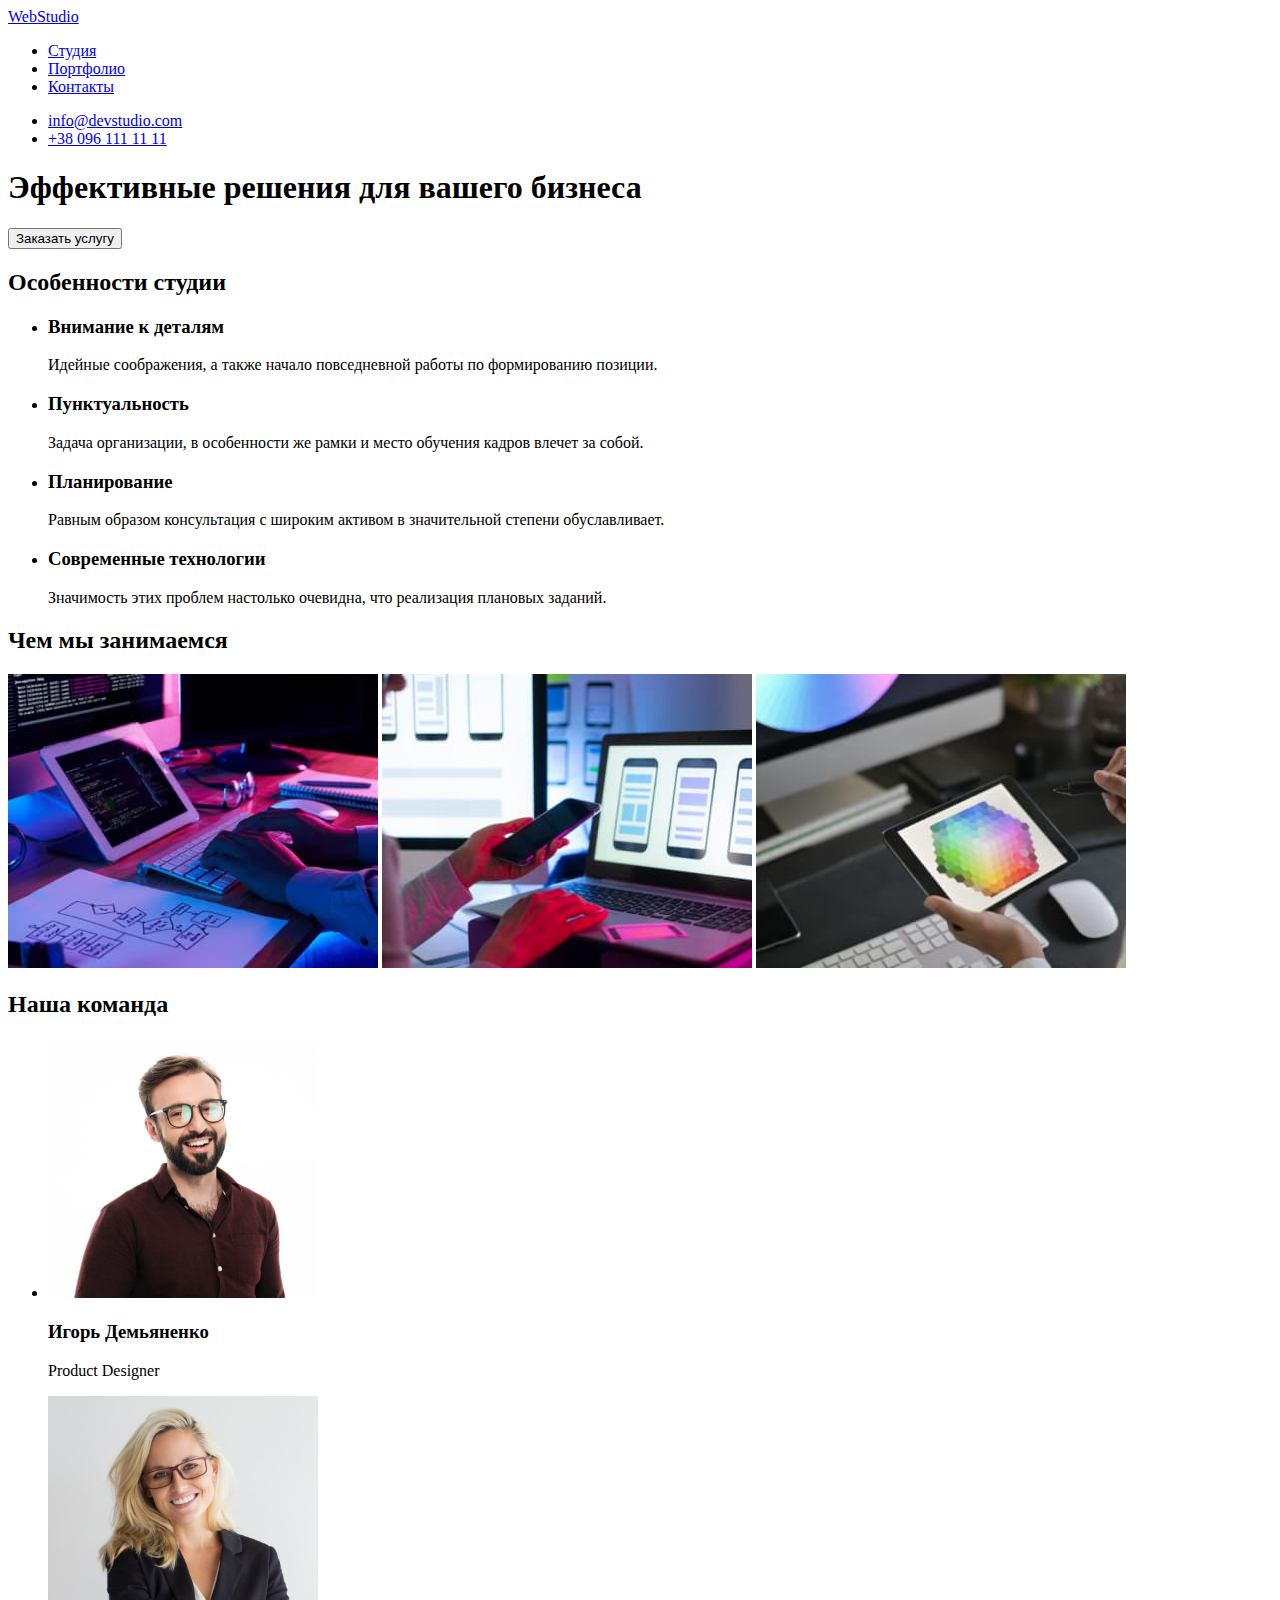
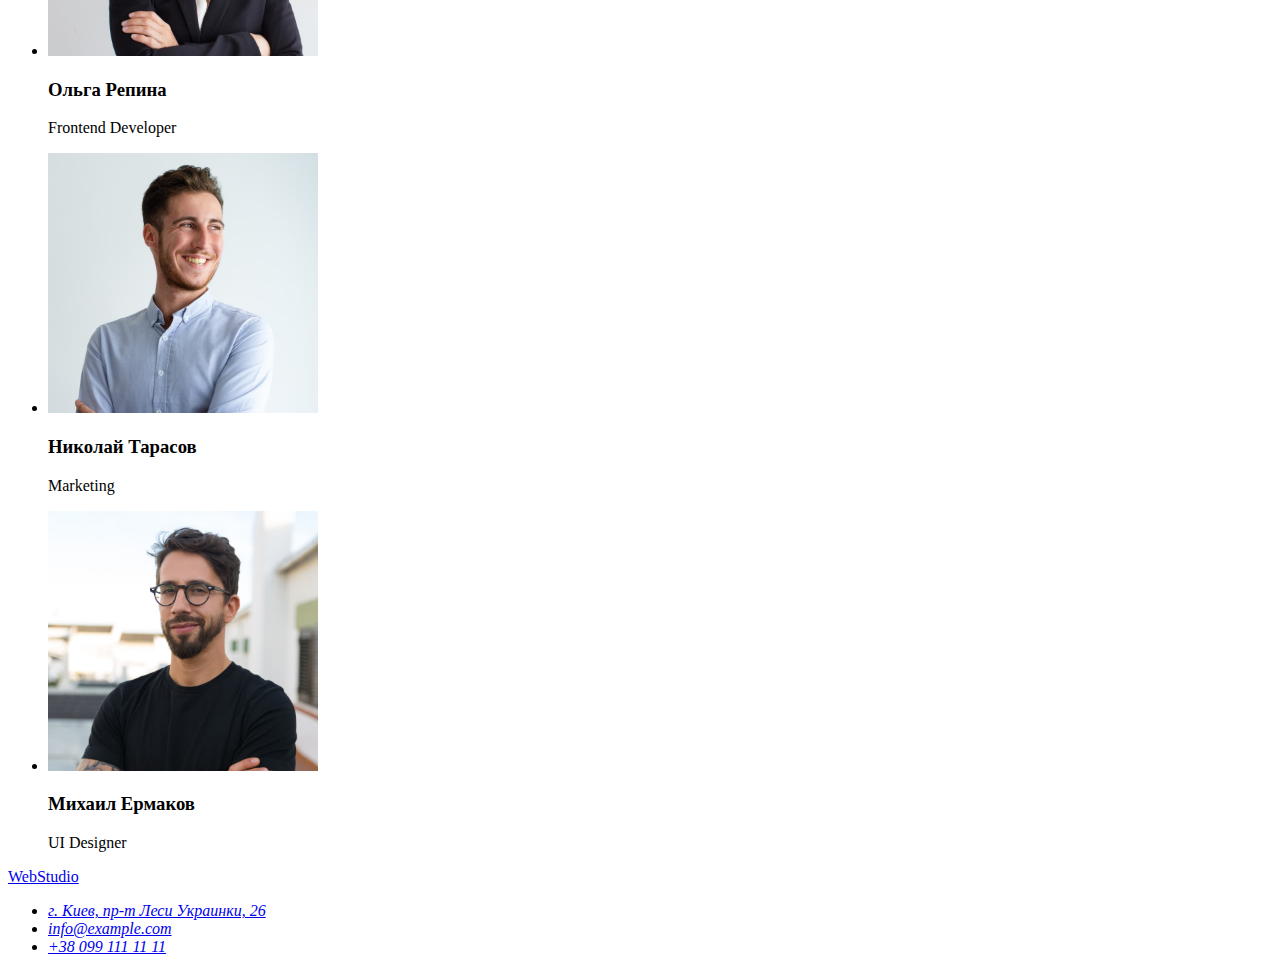
==== index.html @ e7aa75b1 "Initial commit" ====
<!DOCTYPE html>
<html lang="ru">
  <head>
    <meta charset="UTF-8" />
    <meta http-equiv="X-UA-Compatible" content="IE=edge" />
    <meta name="viewport" content="width=device-width, initial-scale=1.0" />
    <title>WebStudio</title>
  </head>
  <body>
    <!-- Шапка -->
    <header>
      <nav>
        <a href="./index.html">WebStudio</a>
        <ul>
          <li><a href="#">Студия</a></li>
          <li><a href="#">Портфолио</a></li>
          <li><a href="#">Контакты</a></li>
        </ul>
      </nav>
      <ul>
        <li><a href="mailto:info@devstudio.com">info@devstudio.com</a></li>
        <li><a href="tel:+380961111111">+38 096 111 11 11</a></li>
      </ul>
    </header>

    <!--Унікальний текст-->
    <main>
      <section>
        <h1>Эффективные решения для вашего бизнеса</h1>
        <button type="button">Заказать услугу</button>
      </section>
      <!-- Про особливості студії -->
      <section>
        <h2>Особенности студии</h2>
        <ul>
          <li>
            <h3>Внимание к деталям</h3>
            <p>Идейные соображения, а также начало повседневной работы по формированию позиции.</p>
          </li>
          <li>
            <h3>Пунктуальность</h3>
            <p>
              Задача организации, в особенности же рамки и место обучения кадров влечет за собой.
            </p>
          </li>
          <li>
            <h3>Планирование</h3>
            <p>
              Равным образом консультация с широким активом в значительной степени обуславливает.
            </p>
          </li>
          <li>
            <h3>Современные технологии</h3>
            <p>Значимость этих проблем настолько очевидна, что реализация плановых заданий.</p>
          </li>
        </ul>
      </section>
      <!-- Чим займається компанія -->
      <section>
        <h2>Чем мы занимаемся</h2>
        <img
          src="./images/img_1.jpg"
          alt="Человек занимается кодированием будущего приложения"
          width="370"
        />
        <img
          src="./images/img_2.jpg"
          alt="Дизайнер выбирает оптимальный дизайн и оценивает его качество на девайсе"
          width="370"
        />
        <img
          src="./images/img_3.jpg"
          alt="Графический дизайнер выбирает цвет из цветовой палитры"
          width="370"
        />
      </section>
      <!-- Команда -->
      <section>
        <h2>Наша команда</h2>
        <ul>
          <li>
            <img src="./images/img_4.jpg" alt="Фото Игоря Демяненко" width="270" />
            <h3>Игорь Демьяненко</h3>
            <p>Product Designer</p>
          </li>
          <li>
            <img src="./images/img_5.jpg" alt="Фото Ольги Репиной" width="270" />
            <h3>Ольга Репина</h3>
            <p>Frontend Developer</p>
          </li>
          <li>
            <img src="./images/img_6.jpg" alt="Фото Николая Тарасова" width="270" />
            <h3>Николай Тарасов</h3>
            <p>Marketing</p>
          </li>
          <li>
            <img src="./images/img_7.jpg" alt="Фото Михаила Ермакова" width="270" />
            <h3>Михаил Ермаков</h3>
            <p>UI Designer</p>
          </li>
        </ul>
      </section>
    </main>

    <!-- Підвал -->
    <footer>
      <a href="./index.html">WebStudio</a>
      <address>
        <ul>
          <li>
            <a
              href="https://goo.gl/maps/piqngm7oDQpEDh6u6"
              target="_blank"
              rel="noopener nofollow noreferrer"
              >г. Киев, пр-т Леси Украинки, 26</a
            >
          </li>
          <li><a href="mailto:info@example.com">info@example.com</a></li>
          <li><a href="tel:+380991111111">+38 099 111 11 11</a></li>
        </ul>
      </address>
    </footer>
  </body>
</html>
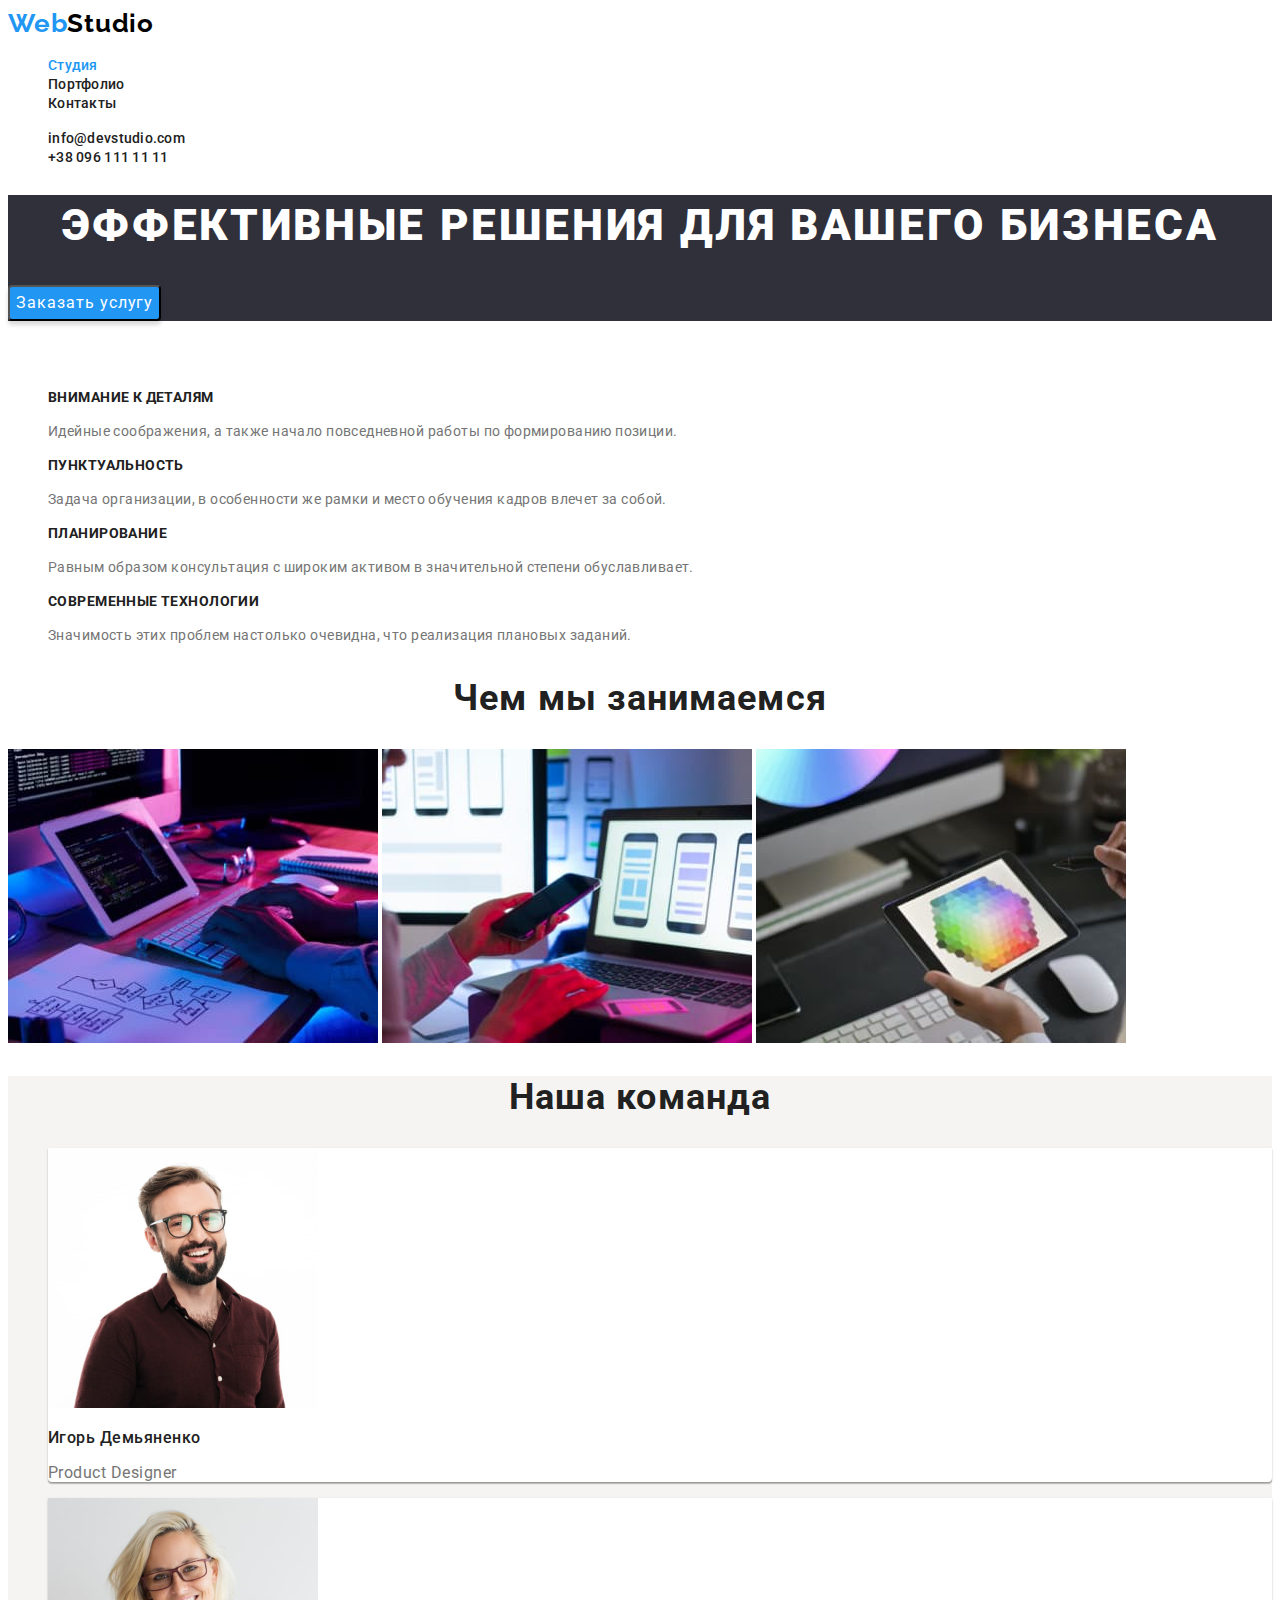
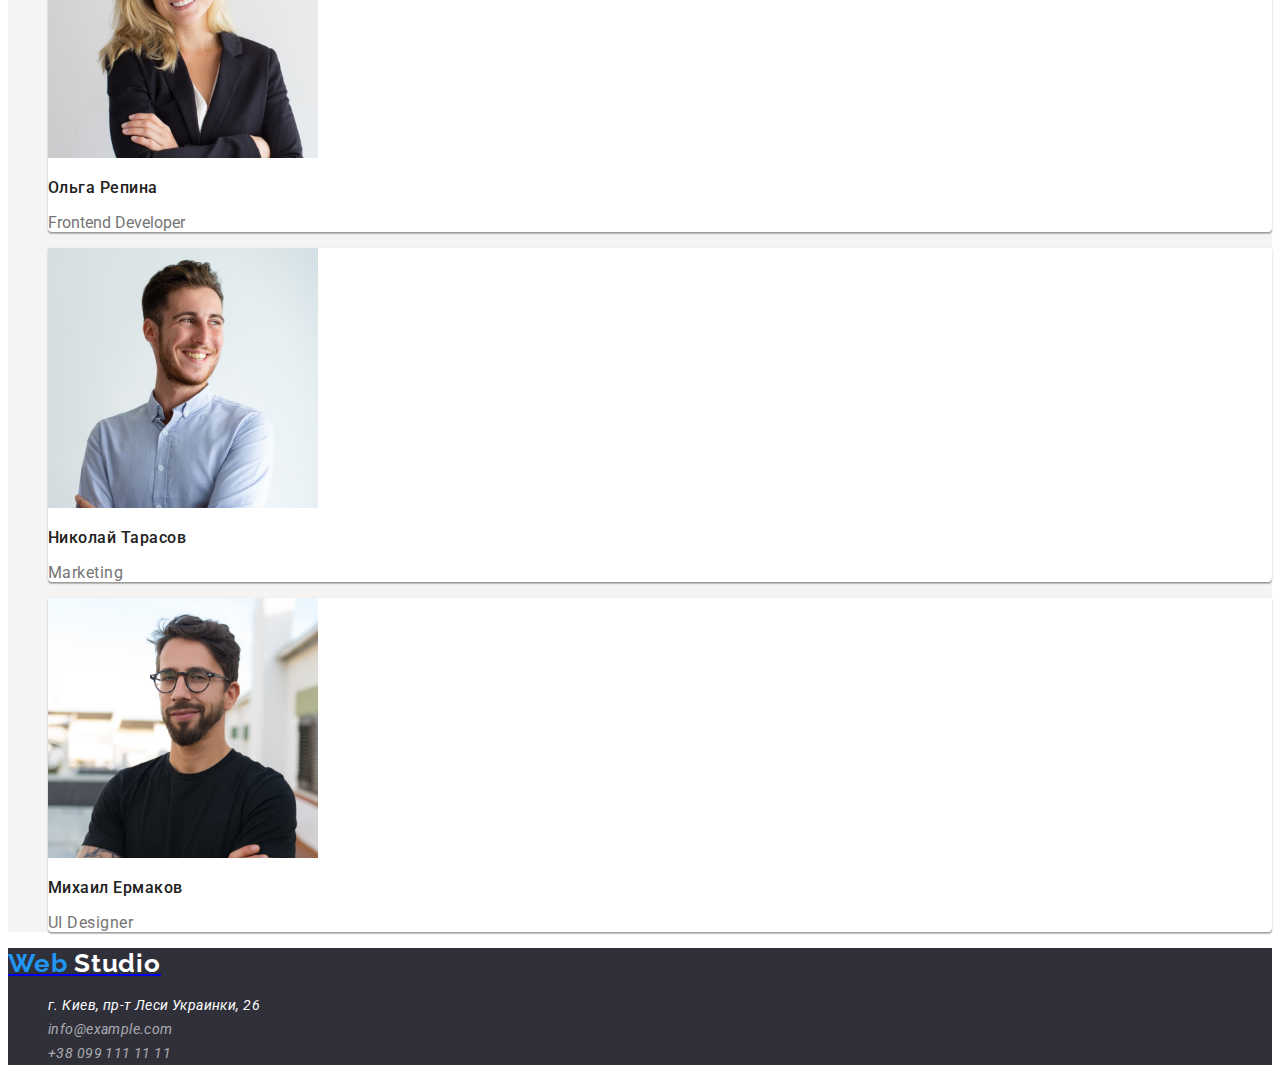
==== commit 638bc55e: "add portfolio and style" ====
--- a/index.html
+++ b/index.html
@@ -4,119 +4,142 @@
     <meta charset="UTF-8" />
     <meta http-equiv="X-UA-Compatible" content="IE=edge" />
     <meta name="viewport" content="width=device-width, initial-scale=1.0" />
+
+    <link rel="preconnect" href="https://fonts.googleapis.com" />
+    <link rel="preconnect" href="https://fonts.gstatic.com" crossorigin />
+    <link
+      href="https://fonts.googleapis.com/css2?family=Raleway:wght@700&family=Roboto:wght@400;500;700;900&display=swap"
+      rel="stylesheet"
+    />
+    <link rel="stylesheet" href="./css/style.css" />
     <title>WebStudio</title>
   </head>
   <body>
     <!-- Шапка -->
     <header>
       <nav>
-        <a href="./index.html">WebStudio</a>
-        <ul>
-          <li><a href="#">Студия</a></li>
-          <li><a href="#">Портфолио</a></li>
-          <li><a href="#">Контакты</a></li>
+        <a class="logo link" href="./index.html">
+          <span class="logo-first">Web</span><span class="logo-second">Studio</span>
+        </a>
+        <ul class="list">
+          <li><a class="link current" href="./index.html">Студия</a></li>
+          <li><a class="link" href="./portfolio.html">Портфолио</a></li>
+          <li><a class="link" href="#">Контакты</a></li>
         </ul>
       </nav>
-      <ul>
-        <li><a href="mailto:info@devstudio.com">info@devstudio.com</a></li>
-        <li><a href="tel:+380961111111">+38 096 111 11 11</a></li>
+      <ul class="list">
+        <li><a class="link" href="mailto:info@devstudio.com">info@devstudio.com</a></li>
+        <li><a class="link" href="tel:+380961111111">+38 096 111 11 11</a></li>
       </ul>
     </header>
 
     <!--Унікальний текст-->
     <main>
-      <section>
-        <h1>Эффективные решения для вашего бизнеса</h1>
-        <button type="button">Заказать услугу</button>
+      <!-- Hero -->
+
+      <section class="hero">
+        <h1 class="hero-title">Эффективные решения для вашего бизнеса</h1>
+        <button type="button" class="button">Заказать услугу</button>
       </section>
+
       <!-- Про особливості студії -->
-      <section>
-        <h2>Особенности студии</h2>
-        <ul>
+      <section class="features">
+        <h2 class="hide">Особенности студии</h2>
+        <ul class="list">
           <li>
-            <h3>Внимание к деталям</h3>
-            <p>Идейные соображения, а также начало повседневной работы по формированию позиции.</p>
+            <h3 class="list-title">Внимание к деталям</h3>
+            <p class="list-text">
+              Идейные соображения, а также начало повседневной работы по формированию позиции.
+            </p>
           </li>
           <li>
-            <h3>Пунктуальность</h3>
-            <p>
+            <h3 class="list-title">Пунктуальность</h3>
+            <p class="list-text">
               Задача организации, в особенности же рамки и место обучения кадров влечет за собой.
             </p>
           </li>
           <li>
-            <h3>Планирование</h3>
-            <p>
+            <h3 class="list-title">Планирование</h3>
+            <p class="list-text">
               Равным образом консультация с широким активом в значительной степени обуславливает.
             </p>
           </li>
           <li>
-            <h3>Современные технологии</h3>
-            <p>Значимость этих проблем настолько очевидна, что реализация плановых заданий.</p>
+            <h3 class="list-title">Современные технологии</h3>
+            <p class="list-text">
+              Значимость этих проблем настолько очевидна, что реализация плановых заданий.
+            </p>
           </li>
         </ul>
       </section>
       <!-- Чим займається компанія -->
       <section>
-        <h2>Чем мы занимаемся</h2>
+        <h2 class="title">Чем мы занимаемся</h2>
         <img
+          class="work"
           src="./images/img_1.jpg"
           alt="Человек занимается кодированием будущего приложения"
           width="370"
         />
         <img
+          class="work"
           src="./images/img_2.jpg"
           alt="Дизайнер выбирает оптимальный дизайн и оценивает его качество на девайсе"
           width="370"
         />
         <img
+          class="work"
           src="./images/img_3.jpg"
           alt="Графический дизайнер выбирает цвет из цветовой палитры"
           width="370"
         />
       </section>
       <!-- Команда -->
-      <section>
-        <h2>Наша команда</h2>
-        <ul>
-          <li>
+      <section class="team">
+        <h2 class="title">Наша команда</h2>
+        <ul class="list">
+          <li class="team-card">
             <img src="./images/img_4.jpg" alt="Фото Игоря Демяненко" width="270" />
-            <h3>Игорь Демьяненко</h3>
-            <p>Product Designer</p>
+            <h3 class="team-title">Игорь Демьяненко</h3>
+            <p class="team-text">Product Designer</p>
           </li>
-          <li>
+          <li class="team-card">
             <img src="./images/img_5.jpg" alt="Фото Ольги Репиной" width="270" />
-            <h3>Ольга Репина</h3>
+            <h3 class="team-title">Ольга Репина</h3>
             <p>Frontend Developer</p>
           </li>
-          <li>
+          <li class="team-card">
             <img src="./images/img_6.jpg" alt="Фото Николая Тарасова" width="270" />
-            <h3>Николай Тарасов</h3>
-            <p>Marketing</p>
+            <h3 class="team-title">Николай Тарасов</h3>
+            <p class="team-text">Marketing</p>
           </li>
-          <li>
+          <li class="team-card">
             <img src="./images/img_7.jpg" alt="Фото Михаила Ермакова" width="270" />
-            <h3>Михаил Ермаков</h3>
-            <p>UI Designer</p>
+            <h3 class="team-title">Михаил Ермаков</h3>
+            <p class="team-text">UI Designer</p>
           </li>
         </ul>
       </section>
     </main>
 
     <!-- Підвал -->
-    <footer>
-      <a href="./index.html">WebStudio</a>
-      <address>
-        <ul>
+    <footer class="footer">
+      <a class="logo" href="./index.html">
+        <span class="logo-first">Web</span> <span class="logo-third">Studio</span>
+      </a>
+      <address class="contacts">
+        <ul class="list">
           <li>
             <a
+              class="contacts-link address"
               href="https://goo.gl/maps/piqngm7oDQpEDh6u6"
               target="_blank"
               rel="noopener nofollow noreferrer"
               >г. Киев, пр-т Леси Украинки, 26</a
             >
           </li>
-          <li><a href="mailto:info@example.com">info@example.com</a></li>
-          <li><a href="tel:+380991111111">+38 099 111 11 11</a></li>
+          <li><a class="contacts-link" href="mailto:info@example.com">info@example.com</a></li>
+          <li><a class="contacts-link" href="tel:+380991111111">+38 099 111 11 11</a></li>
         </ul>
       </address>
     </footer>
--- a/css/style.css
+++ b/css/style.css
@@ -0,0 +1,225 @@
+:root {
+--color-basic: #212121;
+--color-second: #757575;
+--color-acсent: #2196f3;
+--color-third: #fff;
+--button-background: #188ce8;
+--base-background: #fff;
+--second-background: #f5f4f2;
+}
+
+/* Base */
+
+.link{
+    color: var(--color-basic);
+    font-family: 'Roboto';
+        font-weight: 500;
+        font-size: 14px;
+        line-height: 16px;
+        letter-spacing: 0.02em;
+    text-decoration: none;
+
+}
+.link:hover,
+.link:focus,
+.link:active{
+    color: var(--color-acсent);
+}
+
+.link.current {
+color: var(--color-acсent);
+}
+
+body{
+    font-family: 'Roboto', sans-serif;
+    background-color: var(--base-background);
+    color: var(--color-second);
+}
+
+.title{
+        font-weight: 700;
+        font-size: 36px;
+        line-height: 42px;
+        text-align: center;
+        letter-spacing: 0.03em;
+
+        color: var(--color-basic);
+}
+
+.list{
+    list-style: none
+}
+/* Header */
+
+.logo{
+font-family: 'Raleway', sans-serif;
+font-weight: 700;
+font-size: 26px;
+line-height: 31px;
+letter-spacing: 0.03em;
+}
+
+.logo-first{
+    color: var(--color-acсent);
+}
+
+.logo-second{
+color: #000;
+}
+
+.logo-third{
+    color: var(--color-third);
+}
+/* hero */
+
+.hero,
+.footer{
+    background-color: #2f303a;
+
+}
+
+.hero-title{
+    color: var(--color-third);    
+        font-weight: 900;
+        font-size: 44px;
+        line-height: 60px;
+        text-align: center;
+        letter-spacing: 0.06em;
+        text-transform: uppercase;
+}
+
+.button{
+    color: var(--color-third);
+    background-color: var(--color-acсent);
+    box-shadow: 0px 4px 4px rgba(0, 0, 0, 0.15);
+        border-radius: 4px;
+            font-size: 16px;
+            line-height: 30px;
+            text-align: center;
+            letter-spacing: 0.06em;
+            font-family: inherit;
+            cursor: pointer;
+}
+
+.button:hover,
+.button:focus,
+.button:active{
+background-color: var(--button-background);
+}
+
+/* Features */
+
+
+.hide {
+    opacity: 0;
+}
+
+.list-title{
+font-weight: 700;
+font-size: 14px;
+line-height: 16px;
+letter-spacing: 0.03em;
+text-transform: uppercase;
+
+color: var(--color-basic) ;
+}
+
+.list-text{
+font-size: 14px;
+line-height: 24px;
+letter-spacing: 0.03em;
+
+color: var(--color-second);
+}
+
+/* Team */
+
+.team{
+    background-color: var(--second-background);
+}
+
+.team-title{
+font-weight: 500;
+font-size: 16px;
+line-height: 19px;
+letter-spacing: 0.03em;
+
+color: var(--color-basic);
+}
+
+.team-text{
+font-size: 16px;
+line-height: 19px;
+letter-spacing: 0.03em;
+
+color: var(--color-second);
+}
+
+.team-card{
+box-shadow: 0px 1px 3px rgba(0, 0, 0, 0.12), 0px 1px 1px rgba(0, 0, 0, 0.14), 0px 2px 1px rgba(0, 0, 0, 0.2);
+    border-radius: 0px 0px 4px 4px;
+background-color: var(--base-background);
+}
+
+/* Footer */
+
+.contacts{
+        font-size: 14px;
+        line-height: 24px;
+        letter-spacing: 0.03em;
+}
+
+.contacts-link{
+    color: rgba(255, 255, 255, 0.6);
+    text-decoration: none;
+}
+
+.contacts-link:hover,
+.contacts-link:focus,
+.contacts-link:active{
+color: var(--color-acсent);
+}
+
+.address{
+    color: var(--color-third);
+}
+
+/* Portfolio */
+
+.button-nav{
+    color: var(--color-basic);
+    background-color: #F5F4FA;
+    font-weight: 500;
+        font-size: 16px;
+        line-height: 26px;
+        text-align: center;
+        letter-spacing: 0.03em;
+        cursor: pointer;
+}
+
+.button-nav:hover,
+.button-nav:focus,
+.button-nav:active{
+    color: #fff;
+    background-color: var(--color-accent);
+}
+
+
+.menu-list{
+border: 1px solid #EEEEEE;
+}
+
+.menu-title{
+font-weight: 700;
+    font-size: 18px;
+    line-height: 36px;
+    letter-spacing: 0.06em;
+    color: var(--color-basic);   
+}
+
+.menu-text{
+font-size: 16px;
+line-height: 30px;
+letter-spacing: 0.03em;
+color: var(--color-second);
+}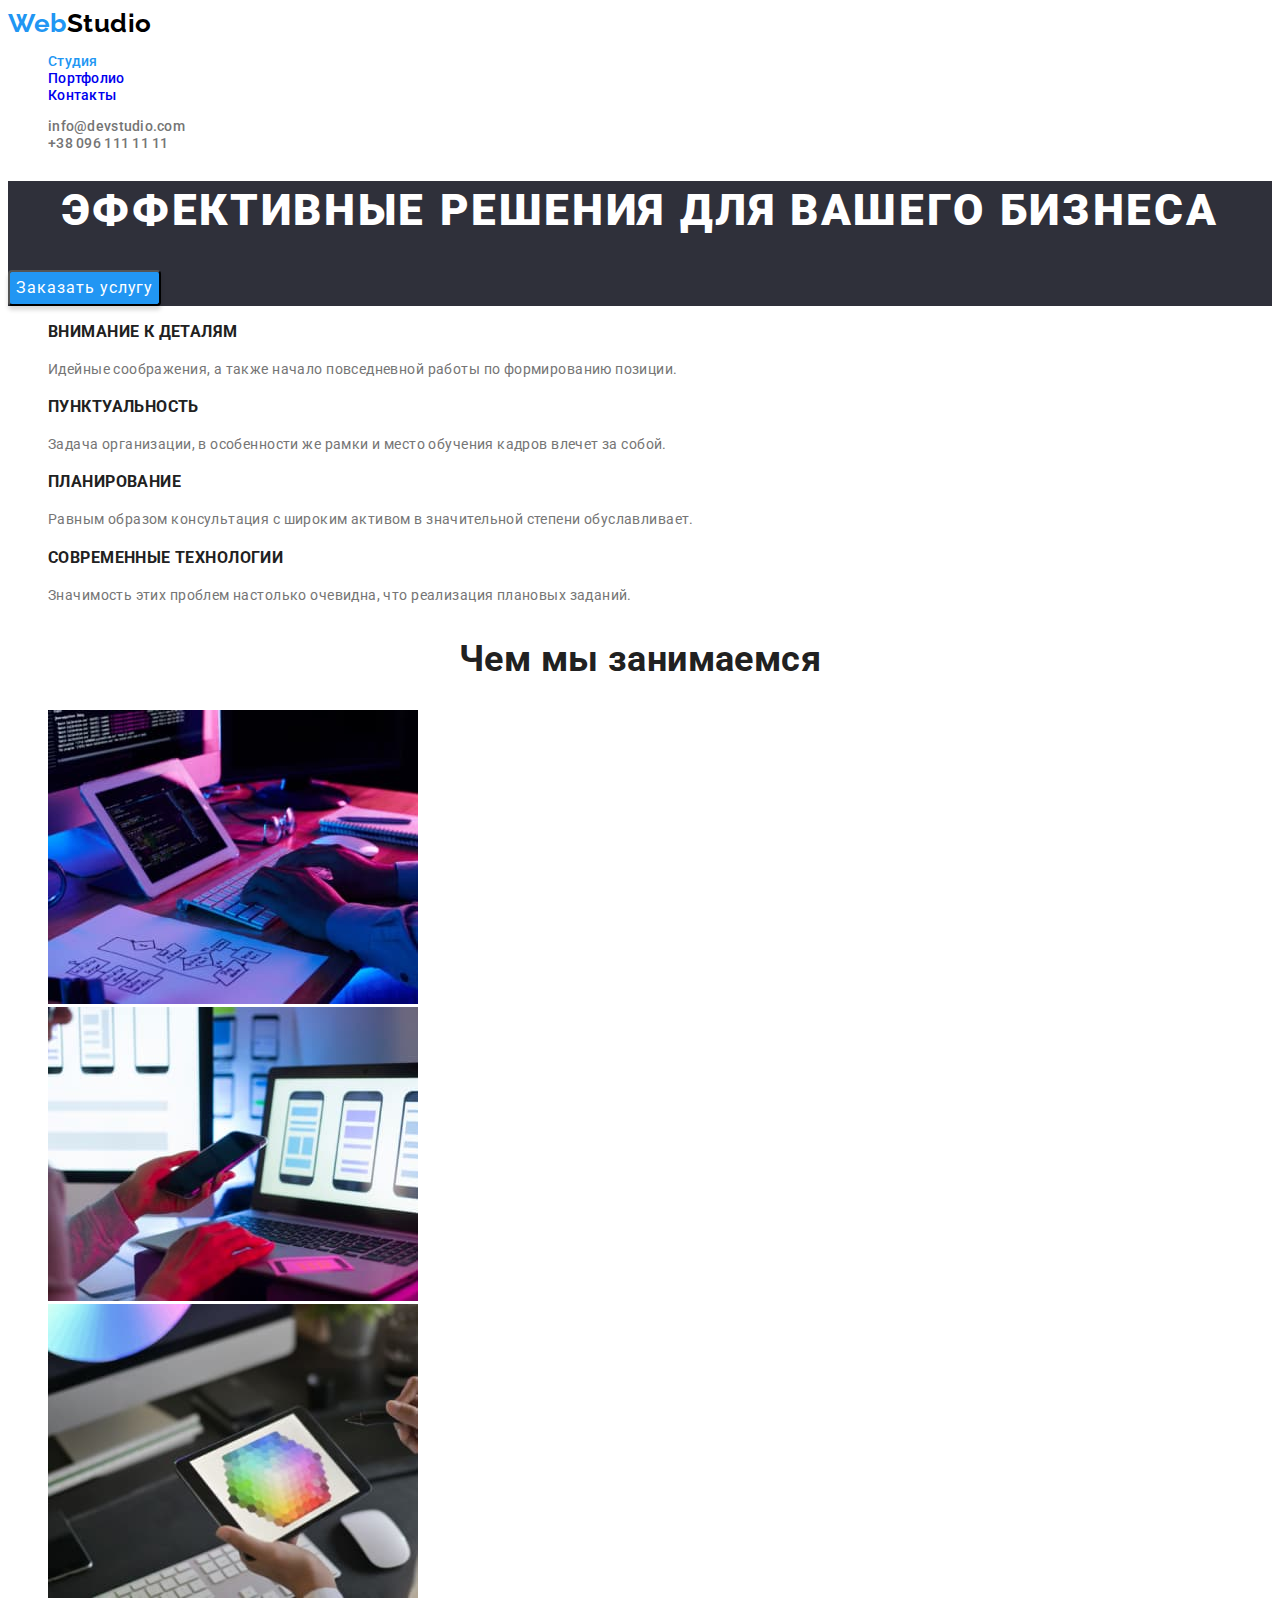
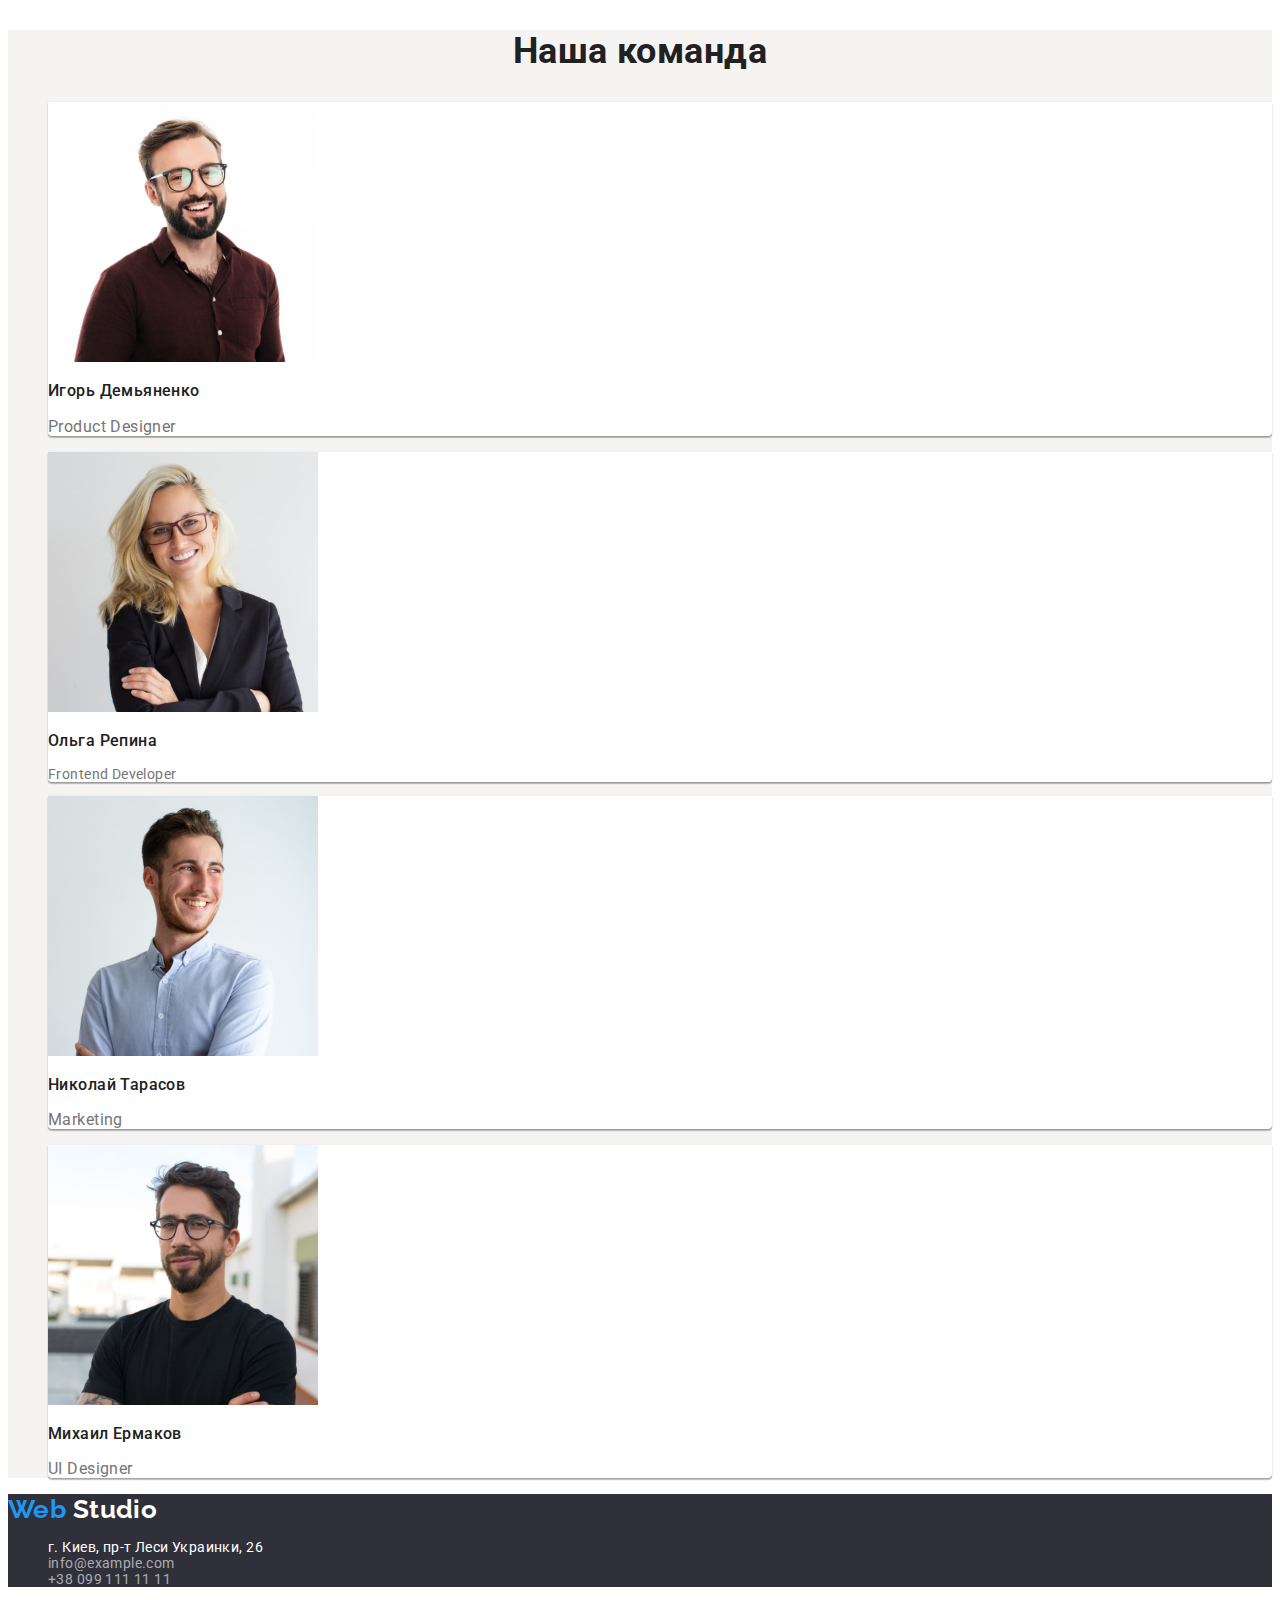
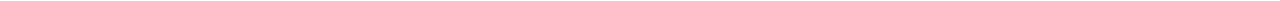
==== commit f057920f: "added amendments" ====
--- a/index.html
+++ b/index.html
@@ -18,18 +18,18 @@
     <!-- Шапка -->
     <header>
       <nav>
-        <a class="logo link" href="./index.html">
+        <a class="logo nav-link" href="./index.html">
           <span class="logo-first">Web</span><span class="logo-second">Studio</span>
         </a>
         <ul class="list">
-          <li><a class="link current" href="./index.html">Студия</a></li>
-          <li><a class="link" href="./portfolio.html">Портфолио</a></li>
-          <li><a class="link" href="#">Контакты</a></li>
+          <li><a class="nav-link current" href="./index.html">Студия</a></li>
+          <li><a class="nav-link" href="./portfolio.html">Портфолио</a></li>
+          <li><a class="nav-link" href="#">Контакты</a></li>
         </ul>
       </nav>
       <ul class="list">
-        <li><a class="link" href="mailto:info@devstudio.com">info@devstudio.com</a></li>
-        <li><a class="link" href="tel:+380961111111">+38 096 111 11 11</a></li>
+        <li><a class="contact-link" href="mailto:info@devstudio.com">info@devstudio.com</a></li>
+        <li><a class="contact-link" href="tel:+380961111111">+38 096 111 11 11</a></li>
       </ul>
     </header>
 
@@ -44,29 +44,29 @@
 
       <!-- Про особливості студії -->
       <section class="features">
-        <h2 class="hide">Особенности студии</h2>
+        <h2 class="visually-hidden">Особенности студии</h2>
         <ul class="list">
           <li>
-            <h3 class="list-title">Внимание к деталям</h3>
-            <p class="list-text">
+            <h3 class="features-title">Внимание к деталям</h3>
+            <p class="features-text">
               Идейные соображения, а также начало повседневной работы по формированию позиции.
             </p>
           </li>
           <li>
-            <h3 class="list-title">Пунктуальность</h3>
-            <p class="list-text">
+            <h3 class="features-title">Пунктуальность</h3>
+            <p class="features-text">
               Задача организации, в особенности же рамки и место обучения кадров влечет за собой.
             </p>
           </li>
           <li>
-            <h3 class="list-title">Планирование</h3>
-            <p class="list-text">
+            <h3 class="features-title">Планирование</h3>
+            <p class="features-text">
               Равным образом консультация с широким активом в значительной степени обуславливает.
             </p>
           </li>
           <li>
-            <h3 class="list-title">Современные технологии</h3>
-            <p class="list-text">
+            <h3 class="features-title">Современные технологии</h3>
+            <p class="features-text">
               Значимость этих проблем настолько очевидна, что реализация плановых заданий.
             </p>
           </li>
@@ -74,29 +74,37 @@
       </section>
       <!-- Чим займається компанія -->
       <section>
-        <h2 class="title">Чем мы занимаемся</h2>
-        <img
-          class="work"
-          src="./images/img_1.jpg"
-          alt="Человек занимается кодированием будущего приложения"
-          width="370"
-        />
-        <img
-          class="work"
-          src="./images/img_2.jpg"
-          alt="Дизайнер выбирает оптимальный дизайн и оценивает его качество на девайсе"
-          width="370"
-        />
-        <img
-          class="work"
-          src="./images/img_3.jpg"
-          alt="Графический дизайнер выбирает цвет из цветовой палитры"
-          width="370"
-        />
+        <h2 class="section-title">Чем мы занимаемся</h2>
+        <ul class="list">
+          <li>
+            <img
+              class="work"
+              src="./images/img_1.jpg"
+              alt="Человек занимается кодированием будущего приложения"
+              width="370"
+            />
+          </li>
+          <li>
+            <img
+              class="work"
+              src="./images/img_2.jpg"
+              alt="Дизайнер выбирает оптимальный дизайн и оценивает его качество на девайсе"
+              width="370"
+            />
+          </li>
+          <li>
+            <img
+              class="work"
+              src="./images/img_3.jpg"
+              alt="Графический дизайнер выбирает цвет из цветовой палитры"
+              width="370"
+            />
+          </li>
+        </ul>
       </section>
       <!-- Команда -->
       <section class="team">
-        <h2 class="title">Наша команда</h2>
+        <h2 class="section-title">Наша команда</h2>
         <ul class="list">
           <li class="team-card">
             <img src="./images/img_4.jpg" alt="Фото Игоря Демяненко" width="270" />
@@ -131,7 +139,7 @@
         <ul class="list">
           <li>
             <a
-              class="contacts-link address"
+              class="address"
               href="https://goo.gl/maps/piqngm7oDQpEDh6u6"
               target="_blank"
               rel="noopener nofollow noreferrer"
--- a/css/style.css
+++ b/css/style.css
@@ -10,39 +10,34 @@
 
 /* Base */
 
-.link{
-    color: var(--color-basic);
-    font-family: 'Roboto';
-        font-weight: 500;
-        font-size: 14px;
-        line-height: 16px;
-        letter-spacing: 0.02em;
-    text-decoration: none;
-
-}
-.link:hover,
-.link:focus,
-.link:active{
-    color: var(--color-acсent);
-}
-
-.link.current {
-color: var(--color-acсent);
-}
-
 body{
     font-family: 'Roboto', sans-serif;
     background-color: var(--base-background);
     color: var(--color-second);
-}
-
-.title{
-        font-weight: 700;
+    font-size: 14px;
+    letter-spacing: 0.03em;
+    
+}
+
+.visually-hidden {
+    position: absolute;
+    width: 1px;
+    height: 1px;
+    margin: -1px;
+    border: 0;
+    padding: 0;
+
+    white-space: nowrap;
+    clip-path: inset(100%);
+    clip: rect(0 0 0 0);
+    overflow: hidden;
+}
+
+
+.section-title{
         font-size: 36px;
-        line-height: 42px;
+        line-height: 1.17;
         text-align: center;
-        letter-spacing: 0.03em;
-
         color: var(--color-basic);
 }
 
@@ -51,12 +46,39 @@
 }
 /* Header */
 
+.nav-link,
+.contact-link{
+text-decoration: none;
+font-weight: 500;
+line-height: 1.14;
+letter-spacing: 0.02em;
+
+}
+
+.contact-link{
+    color: #757575;
+}
+.nav-link:hover,
+.nav-link:focus,
+.nav-link:active {
+    color: var(--color-acсent);
+}
+
+.contact-link:hover,
+.contact-link:focus,
+.contact-link:active {
+    color: var(--color-acсent);
+}
+.nav-link.current {
+    color: var(--color-acсent);
+}
 .logo{
 font-family: 'Raleway', sans-serif;
 font-weight: 700;
 font-size: 26px;
-line-height: 31px;
-letter-spacing: 0.03em;
+line-height: 1.19;
+text-decoration: none;
+
 }
 
 .logo-first{
@@ -75,14 +97,13 @@
 .hero,
 .footer{
     background-color: #2f303a;
-
 }
 
 .hero-title{
     color: var(--color-third);    
         font-weight: 900;
         font-size: 44px;
-        line-height: 60px;
+        line-height: 1.36;
         text-align: center;
         letter-spacing: 0.06em;
         text-transform: uppercase;
@@ -92,13 +113,13 @@
     color: var(--color-third);
     background-color: var(--color-acсent);
     box-shadow: 0px 4px 4px rgba(0, 0, 0, 0.15);
-        border-radius: 4px;
-            font-size: 16px;
-            line-height: 30px;
-            text-align: center;
-            letter-spacing: 0.06em;
-            font-family: inherit;
-            cursor: pointer;
+     border-radius: 4px;
+     font-size: 16px;
+     line-height: 1.87;
+     text-align: center;
+    letter-spacing: 0.06em;
+    font-family: inherit;
+    cursor: pointer;
 }
 
 .button:hover,
@@ -110,26 +131,16 @@
 /* Features */
 
 
-.hide {
-    opacity: 0;
-}
-
-.list-title{
-font-weight: 700;
+
+.features-title{
+line-height: 1.14;
+text-transform: uppercase;
+color: var(--color-basic) ;
+}
+
+.features-text{
 font-size: 14px;
-line-height: 16px;
-letter-spacing: 0.03em;
-text-transform: uppercase;
-
-color: var(--color-basic) ;
-}
-
-.list-text{
-font-size: 14px;
-line-height: 24px;
-letter-spacing: 0.03em;
-
-color: var(--color-second);
+line-height: 1.71;
 }
 
 /* Team */
@@ -141,18 +152,13 @@
 .team-title{
 font-weight: 500;
 font-size: 16px;
-line-height: 19px;
-letter-spacing: 0.03em;
-
+line-height: 1.19;
 color: var(--color-basic);
 }
 
 .team-text{
 font-size: 16px;
-line-height: 19px;
-letter-spacing: 0.03em;
-
-color: var(--color-second);
+line-height: 1.19;
 }
 
 .team-card{
@@ -164,9 +170,7 @@
 /* Footer */
 
 .contacts{
-        font-size: 14px;
-        line-height: 24px;
-        letter-spacing: 0.03em;
+ font-style: normal;
 }
 
 .contacts-link{
@@ -182,6 +186,7 @@
 
 .address{
     color: var(--color-third);
+    text-decoration: none;
 }
 
 /* Portfolio */
@@ -195,13 +200,19 @@
         text-align: center;
         letter-spacing: 0.03em;
         cursor: pointer;
+        font-family: inherit;
+}
+
+.button-nav.current{
+color: var(--color-third);
+background-color: var(--color-acсent);
 }
 
 .button-nav:hover,
 .button-nav:focus,
 .button-nav:active{
     color: #fff;
-    background-color: var(--color-accent);
+    background-color: var(--color-acсent);
 }
 
 
@@ -210,16 +221,13 @@
 }
 
 .menu-title{
-font-weight: 700;
     font-size: 18px;
-    line-height: 36px;
+    line-height: 2;
     letter-spacing: 0.06em;
     color: var(--color-basic);   
 }
 
 .menu-text{
 font-size: 16px;
-line-height: 30px;
-letter-spacing: 0.03em;
-color: var(--color-second);
+line-height: 1.87;
 }